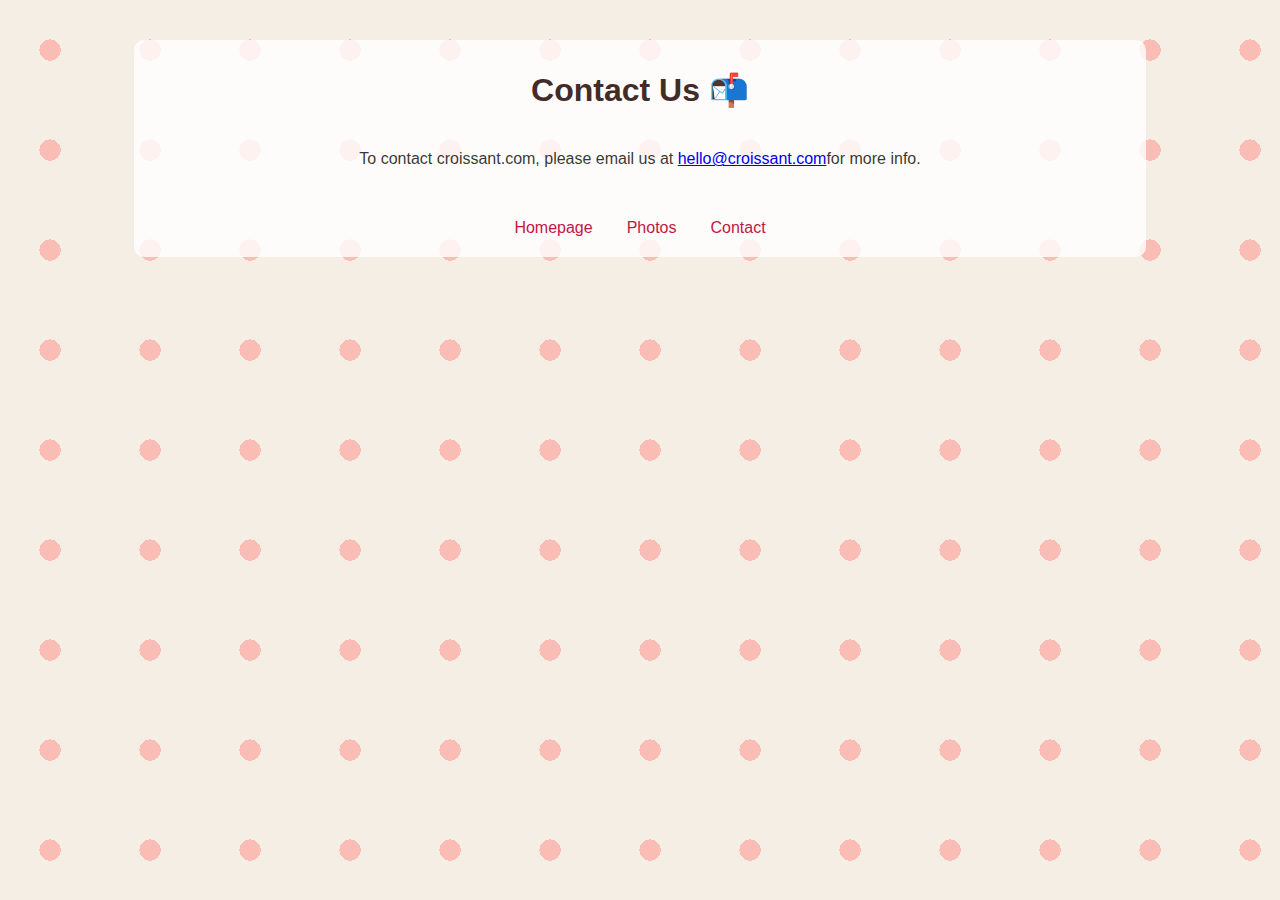
==== contact.html @ 68e3f462 "added html and css structures of the project" ====
<!DOCTYPE html>
<html lang="en">
  <head>
    <meta charset="UTF-8" />
    <meta http-equiv="X-UA-Compatible" content="IE=edge" />
    <meta name="viewport" content="width=device-width, initial-scale=1.0" />
    <title>Contact us</title>
    <link rel="stylesheet" href="/css/style.css" />
  </head>
  <body>
    <div class="container">
      <h1>Contact Us 📬</h1>
      <p class="contact">
        To contact croissant.com, please email us at
        <a href="mailto:hello@croissant.com">hello@croissant.com</a>for more
        info.
      </p>
      <footer>
        <a href="/" title="Home" class="links">Homepage</a>
        <a href="/photo.html" title="Croissant photo" class="links">Photos</a>
        <a href="/contact.html" title="Contact us" class="links">Contact</a>
      </footer>
    </div>
  </body>
</html>
---- css/style.css ----
body {
  background-color: #f5eee5;
  background-size: 100px 100px;
  background-image: radial-gradient(#f9bdb5 15%, transparent 15%);
}

h1,
p,
a {
  font-family: Helvetica, Arial, sans-serif;
  text-align: center;
}
h1 {
  color: #432b27;
}

p {
  color: rgb(0, 0, 0, 0.8);
  line-height: 20px;
  margin: 0 40px;
}

footer {
  text-align: center;
  margin-top: 50px;
}

.container {
  background-color: rgb(255, 255, 255, 0.8);
  box-sizing: border-box;
  width: 80%;
  margin: 40px auto;
  padding: 10px 30px 20px;
  border-radius: 10px;
}

.photo {
  max-width: 60%;
  border-radius: 10px;
  display: block;
  margin: 30px auto;
}

.contact {
  margin-top: 40px;
}
.links {
  margin: 0 15px;
  text-decoration: none;
  color: #c31644;
}
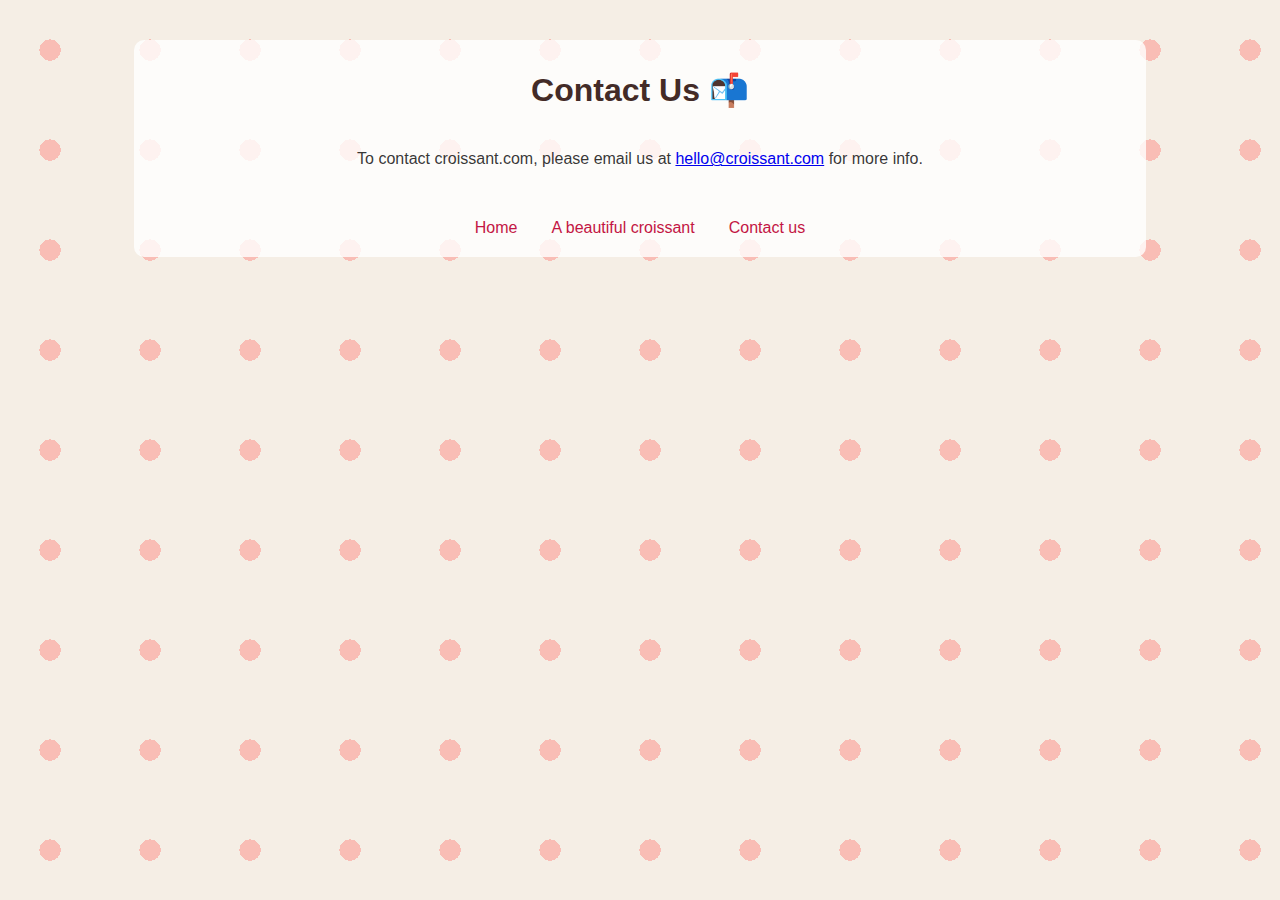
==== commit 871d30ae: "Added SEO features" ====
--- a/contact.html
+++ b/contact.html
@@ -4,7 +4,11 @@
     <meta charset="UTF-8" />
     <meta http-equiv="X-UA-Compatible" content="IE=edge" />
     <meta name="viewport" content="width=device-width, initial-scale=1.0" />
-    <title>Contact us</title>
+    <meta
+      name="description"
+      content="Here is Croissant.com's contact information"
+    />
+    <title>Contact Croissant.com</title>
     <link rel="stylesheet" href="/css/style.css" />
   </head>
   <body>
@@ -12,13 +16,15 @@
       <h1>Contact Us 📬</h1>
       <p class="contact">
         To contact croissant.com, please email us at
-        <a href="mailto:hello@croissant.com">hello@croissant.com</a>for more
+        <a href="mailto:hello@croissant.com">hello@croissant.com</a> for more
         info.
       </p>
       <footer>
-        <a href="/" title="Home" class="links">Homepage</a>
-        <a href="/photo.html" title="Croissant photo" class="links">Photos</a>
-        <a href="/contact.html" title="Contact us" class="links">Contact</a>
+        <a href="/" title="Home" class="links">Home</a>
+        <a href="/photo.html" title="Croissant photo" class="links"
+          >A beautiful croissant</a
+        >
+        <a href="/contact.html" title="Contact us" class="links">Contact us</a>
       </footer>
     </div>
   </body>
